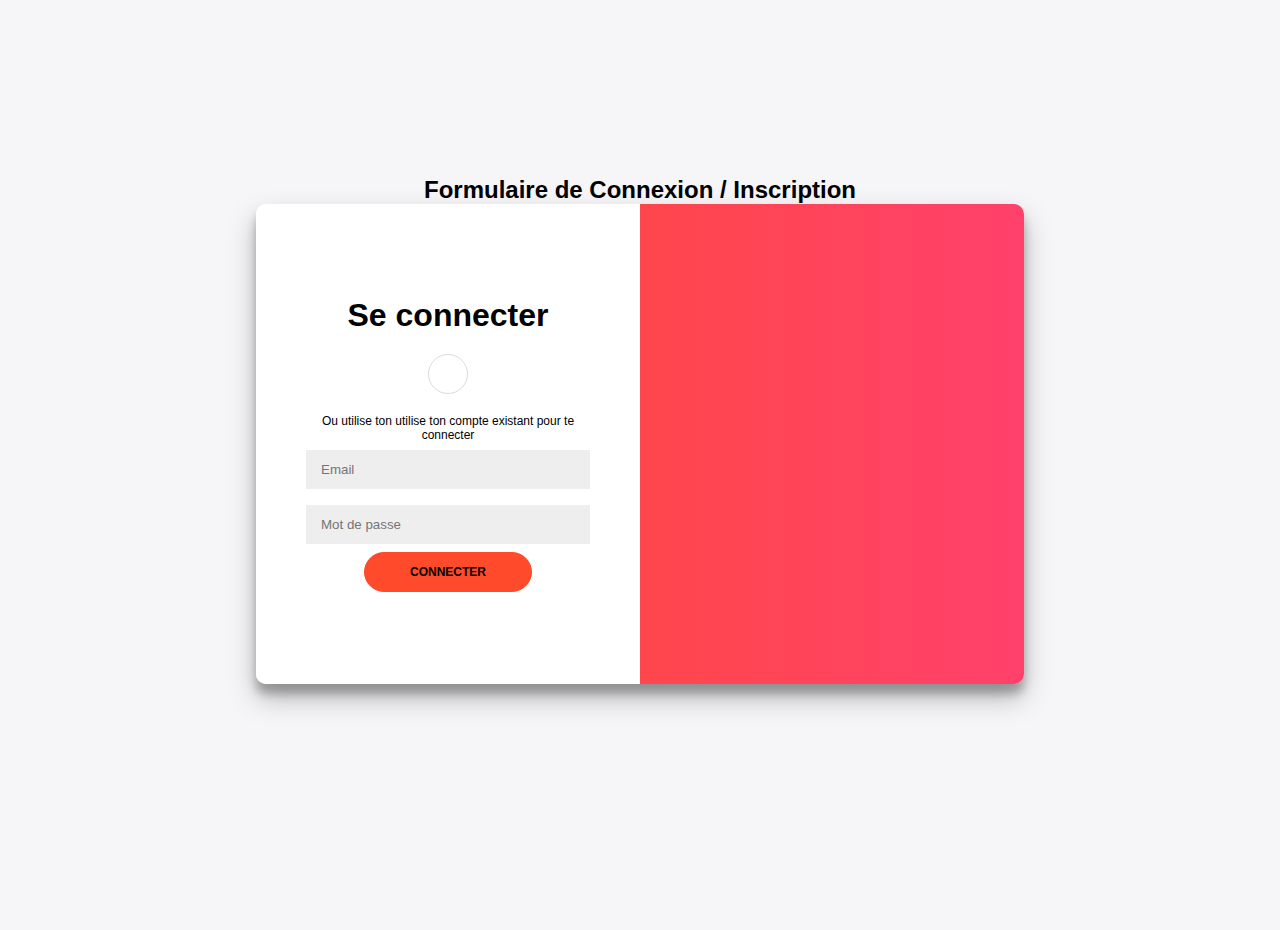
==== index.html @ 64691f70 "première mise en ligne" ====
<!DOCTYPE html>
<html lang="en">
<head>
    <meta charset="UTF-8">
    <meta name="viewport" content="width=device-width, initial-scale=1.0">
    <title>Login Page</title>
    <link rel="stylesheet" href="login.css">
    
    <link href="https://fonts.googleapis.com/icon?family=Material+Icons" rel="stylesheet">
</head>
<body>
    <h2>Formulaire de Connexion / Inscription</h2>

    <div class="container" id="container">
        <div class="form__container sign_up-container">
            <form action="">
                <h1>Créer un compte</h1>
                <div class="social__container">
                    <a href="#" class="social">
                        <i class="fa fa-fw fa-facebook"></i>
                        <i class="fa fa-fw fa-google-plus"></i>
                        <i class="fa fa-fw fa-twitter"></i>
                    </a>
                </div>
                <span>Ou utilise ton email pour l'inscription</span>
                <input type="text" placeholder="Nom complet" required>
                <input type="email" placeholder="Email" required>
                <input type="password" placeholder="Mot de passe" required>
                <button>S'inscrire</button>
            </form>
        </div>

        <div class="form__container sign_in-container">
            <form action="">
                <h1>Se connecter</h1>
                <div class="social__container">
                    <a href="#" class="social">
                        <i class="fa fa-fw fa-facebook"></i>
                        <i class="fa fa-fw fa-google-plus"></i>
                        <i class="fa fa-fw fa-twitter"></i>
                    </a>
                </div>
                <span>Ou utilise ton utilise ton compte existant pour te connecter</span>
                <input type="email" placeholder="Email" required>
                <input type="password" placeholder="Mot de passe" required>
                <button>Connecter</button>
            </form>
        </div>

        <div class="overlay__container">
            <div class="overlay">
                <div class="overlay__panel overlay__left">
                    <h1>Content de vous revoir!</h1>
                    <p>
                        Pour vous connecter, veuillez saisir vos identifiants s'il vous plaît!
                    </p>
                    <button class="ghost" id="signIn"> Se connecter </button>
                </div>

                <div class="overlay__panel overlay__right">
                    <h1>Salut Camarade!</h1>
                    <p>
                        Veuillez entrez vos données pour vous incrire et profiter de la plateforme
                    </p>
                    <button class="ghost" id="signUp"> S'inscrire </button>
                </div>
            </div>
        </div>
    </div>

    <script src="login.js"></script>
</body>
</html>
---- login.css ----
:root {
    --color-light: #f6f5f7;
    --color-light-2: #eee;
    --color-black: #333;
    --color-white: #fff;

    --color-primary: #ff4b2b;
    
    --shadow: 0 14px 28px rgba(0, 0, 0, .25),
            0 10px 10px rgba(0, 0, 0, .25);
}

*,
*::after,
*::before {
    margin: 0;
    padding: 0;
    box-sizing: border-box;
}

a {
    color: inherit;
    text-decoration: none;
}

ul {
    list-style: none;
}

input {
    outline: none;
}

body {
    background-color: var(--color-light);
    display: flex;
    justify-content: center;
    align-items: center;
    flex-direction: column;
    font-family: 'Monserrat', sans-serif;
    height: 100vh;
    margin: -20px 0 50px;
}

h1 {
    font-weight: bold;
}

h2 {
    text-align: center;
}

p {
  font-size: 14px;
  font-weight: 100;
  line-height: 20px;
  letter-spacing: 0.5px;  
  margin: 20px 0 30px;
}

span {
    font-size: 12px;
}

a {
    color: var(--color-black);
    font-size: 14px;
    margin: 15px 0;
}

button {
    border-radius: 20px;
    border: 1px solid var(--color-primary);
    background-color: var(--color-primary);
    font-size: 12px;
    font-weight: bold;
    padding: 12px 45px;
    letter-spacing: 1;
    text-transform: uppercase;
    transition: transform 80ms ease-in;
}

button:active {
    scale: 0.98;
}

button:focus {
    outline: none;
}

button.ghost {
    background-color: transparent;
    border-color: var(--color-white);
}

form {
    background-color: var(--color-white);
    display: flex;
    align-items: center;
    justify-content: center;
    flex-direction: column;
    padding: 0 50px;
    height: 100%;
    text-align: center;
}

input {
    background-color: var(--color-light-2);
    border: none;
    padding: 12px 15px;
    margin: 8px 0;
    width: 100%;
}

.container {
    background-color: var(--color-white);
    border-radius: 10px;
    box-shadow: var(--shadow);
    position: relative;
    overflow: hidden;
    width: 768px;
    max-width: 100%;
    min-height: 480px;
}

.form__container {
    position: absolute;
    top: 0;
    height: 100%;
    transition: all 0.6s ease-in-out;
}

.sign_in-container {
    left: 0;
    width: 50%;
    z-index: 2;
}

.container.right__panel-active .sign_in-container {
    translate: 100%;
}

.sign_up-container {
    left: 0;
    width: 50%;
    opacity: 0;
    z-index: 1;
}

.container.right__panel-active .sign_up-container {
    translate: 100%;
    opacity: 1;
    z-index: 5;
    animation: show 0.6s;
}

@keyframes show {
    0%, 49.99% {
        opacity: 0;
        z-index: 1;
    }

    50%, 100% {
        opacity: 1;
        z-index: 5;
    }
}

.overlay__container {
    position: absolute;
    top: 0;
    left: 50%;
    width: 50%;
    height: 100%;
    overflow: hidden;
    transition: transform 0.6s ease-in-out;
    z-index: 100;
}

.container.right__panel-active .overlay__container {
    translate: -100%;
}

.overlay {
    background-color: #ff416c;
    background: -webkit-linear-gradient(to right, #ff4b2b, #ff416c);
    background: linear-gradient(to right, #ff4b2b, #ff416c);
    background-repeat: no-repeat;
    background-size: cover;
    background-position: 0 0;
    color: var(--color-white);
    position: relative;
    left: -100%;
    height: 100%;
    width: 200%;
    translate: 0;
    transition: transform 0.6s ease-in-out;
}

.container.right__panel-active .overlay {
    translate: 50%;
}

.overlay__panel {
    position: absolute;
    display: flex;
    align-items: center;
    justify-content: center;
    flex-direction: column;
    padding: 0 40px;
    text-align: center;
    top: 0;
    height: 100%;
    width: 50%;
    translate: 0;
    transition: transform 0.6s ease-in-out;
}

.overlay__left {
    translate: -20%;
}

.container.right__panel-active .overlay__left {
    translate: 0;
}

.overlay__right {
    translate: 0;
}

.container.right__panel-active .overlay__right {
    translate: 20%;
}

.social__container {
    margin: 20px 0;
}

.social__container a {
    border: 1px solid #dbdbdb;
    border-radius: 50%;
    display: inline-flex;
    justify-content: center;
    align-items: center;
    margin: 0 5px;
    height: 40px;
    width: 40px;
}

footer {
    background-color: #222;
    color: var(--color-white);
    font-size: 14px;
    bottom: 0!;
}
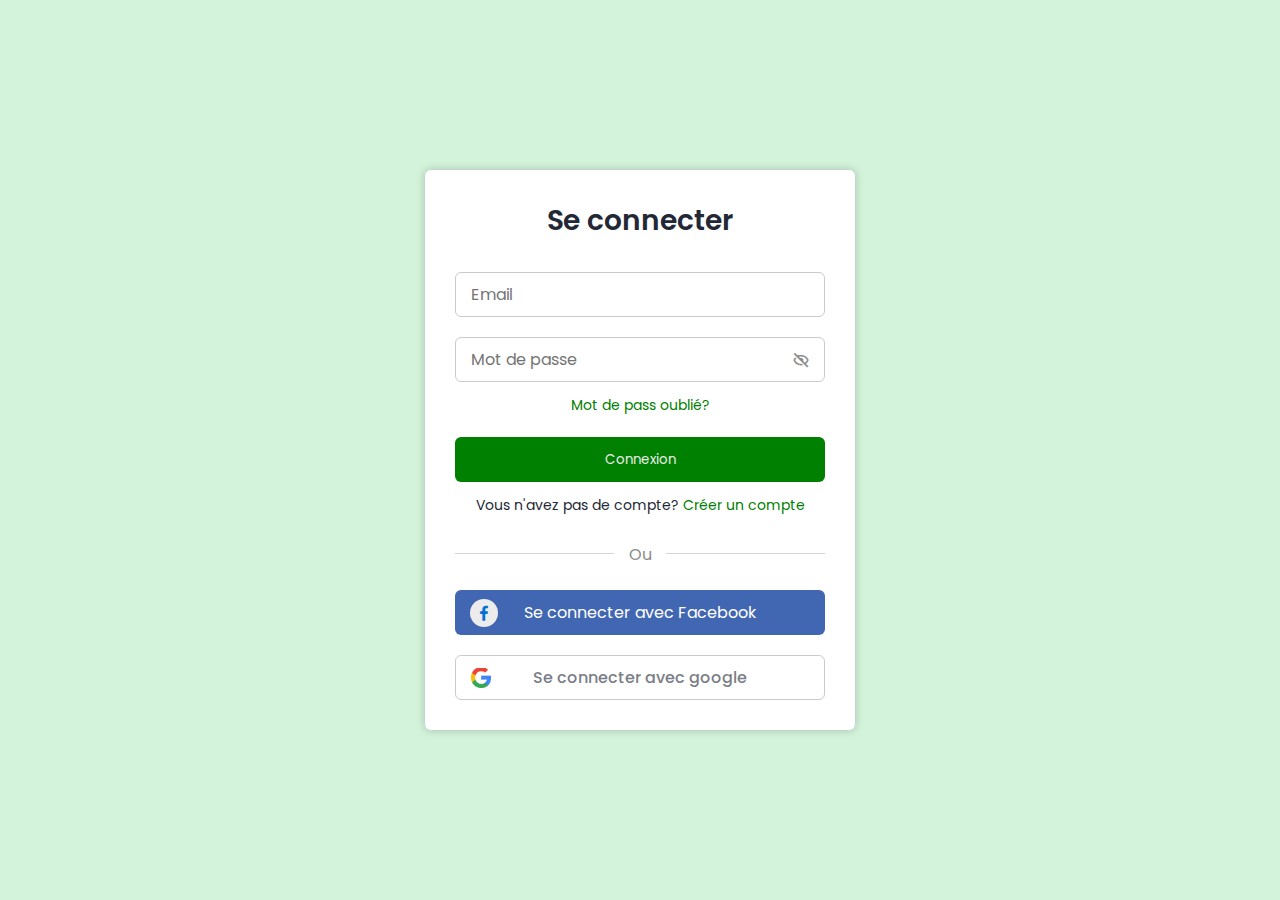
==== commit 27ce47d8: "login.html changed to index.html" ====
--- a/index.html
+++ b/index.html
@@ -3,71 +3,110 @@
 <head>
     <meta charset="UTF-8">
     <meta name="viewport" content="width=device-width, initial-scale=1.0">
-    <title>Login Page</title>
-    <link rel="stylesheet" href="login.css">
+    <title>Page de connexion</title>
+
+    <!--css stays here-->
+    <link rel="stylesheet" href="./src/css/login.css">
+
     
-    <link href="https://fonts.googleapis.com/icon?family=Material+Icons" rel="stylesheet">
+    <!--Boxicons css-->
+    <link href='https://unpkg.com/boxicons@2.1.4/css/boxicons.min.css' rel='stylesheet'>
 </head>
 <body>
-    <h2>Formulaire de Connexion / Inscription</h2>
+    <section class="container forms">
+        <div class="form login">
+            <div class="form__content">
+                <header>Se connecter</header>
 
-    <div class="container" id="container">
-        <div class="form__container sign_up-container">
-            <form action="">
-                <h1>Créer un compte</h1>
-                <div class="social__container">
-                    <a href="#" class="social">
-                        <i class="fa fa-fw fa-facebook"></i>
-                        <i class="fa fa-fw fa-google-plus"></i>
-                        <i class="fa fa-fw fa-twitter"></i>
-                    </a>
+                <form action="#">
+                    <div class="field input__field">
+                        <input type="email" class="input" placeholder="Email" required>
+                    </div>
+
+                    <div class="field input__field">
+                        <input type="password" class="password" placeholder="Mot de passe " required>
+                        <i class='bx bx-hide eye__icon'></i>
+                    </div>
+
+                    <div class="form__link">
+                        <a href="#" class="forgot-pass">Mot de pass oublié?</a>
+                    </div>
+
+                    <div class="field button__field">
+                        <button>connexion</button>
+                    </div>
+                </form>
+
+                <div class="form__link">
+                    <span>Vous n'avez pas de compte? </span><a href="#" class="link signup__link">Créer un compte</a>
                 </div>
-                <span>Ou utilise ton email pour l'inscription</span>
-                <input type="text" placeholder="Nom complet" required>
-                <input type="email" placeholder="Email" required>
-                <input type="password" placeholder="Mot de passe" required>
-                <button>S'inscrire</button>
-            </form>
+            </div>
+
+            <div class="line"></div>
+
+            <div class="media__options">
+                <a href="" class="field facebook">
+                    <i class='bx bxl-facebook facebook__icon' ></i>
+                    <span>Se connecter avec Facebook</span>
+                </a>
+            </div>
+
+            <div class="media__options">
+                <a href="" class="field google">
+                    <img src="./assets/icons/google-icons.png" class="google__icon" alt="google icon">
+                    <span>Se connecter avec google</span>
+                </a>
+            </div>
         </div>
 
-        <div class="form__container sign_in-container">
-            <form action="">
-                <h1>Se connecter</h1>
-                <div class="social__container">
-                    <a href="#" class="social">
-                        <i class="fa fa-fw fa-facebook"></i>
-                        <i class="fa fa-fw fa-google-plus"></i>
-                        <i class="fa fa-fw fa-twitter"></i>
-                    </a>
-                </div>
-                <span>Ou utilise ton utilise ton compte existant pour te connecter</span>
-                <input type="email" placeholder="Email" required>
-                <input type="password" placeholder="Mot de passe" required>
-                <button>Connecter</button>
-            </form>
-        </div>
+        <div class="form signup">
+            <div class="form__content">
+                <header>Créer un compte</header>
 
-        <div class="overlay__container">
-            <div class="overlay">
-                <div class="overlay__panel overlay__left">
-                    <h1>Content de vous revoir!</h1>
-                    <p>
-                        Pour vous connecter, veuillez saisir vos identifiants s'il vous plaît!
-                    </p>
-                    <button class="ghost" id="signIn"> Se connecter </button>
-                </div>
+                <form action="#">
+                    <div class="field input__field">
+                        <input type="text" class="input" placeholder="Nom(s) et Prénom(s)" required>
+                    </div>
 
-                <div class="overlay__panel overlay__right">
-                    <h1>Salut Camarade!</h1>
-                    <p>
-                        Veuillez entrez vos données pour vous incrire et profiter de la plateforme
-                    </p>
-                    <button class="ghost" id="signUp"> S'inscrire </button>
+                    <div class="field input__field">
+                        <input type="email" class="input" placeholder="Email" required>
+                    </div>
+
+                    <div class="field input__field">
+                        <input type="password" class="password" placeholder="Mot de passe " required>
+                        <i class='bx bx-hide eye__icon'></i>
+                    </div>
+
+                    <div class="field button__field">
+                        <button>S'inscrire</button>
+                    </div>
+                </form>
+
+                <div class="form__link">
+                    <span>Avez-vous déjà un compte? </span><a href="#" class="link login-link">Se connecter</a>
                 </div>
             </div>
+
+            <div class="line"></div>
+
+            <div class="media__options">
+                <a href="" class="field facebook">
+                    <i class='bx bxl-facebook facebook__icon' ></i>
+                    <span>Se connecter avec Facebook</span>
+                </a>
+            </div>
+
+            <div class="media__options">
+                <a href="" class="field google">
+                    <img src="./assets/icons/google-icons.png" class="google__icon" alt="google icon">
+                    <span>Se connecter avec google</span>
+                </a>
+            </div>
         </div>
-    </div>
-
-    <script src="login.js"></script>
+    </section>
+    
+    
+    <!--Script stays here-->
+    <script src="./src/js/login.js"></script>
 </body>
 </html>--- a/src/css/login.css
+++ b/src/css/login.css
@@ -0,0 +1,224 @@
+/*Google Font - Poppin*/
+@import url('https://fonts.googleapis.com/css2?family=Poppins:ital,wght@0,100;0,200;0,300;0,400;0,500;0,600;0,700;0,800;0,900;1,100;1,200;1,300;1,400;1,500;1,600;1,700;1,800;1,900&display=swap');
+
+:root {
+    --color-primary: green;
+    --color-secondary: #232836;
+    --color-third: #ececec;
+
+    --color-white:#fff;
+
+    --text-color: #222;
+    --body-color: #d3f3db;
+
+    --main-transition: all .3s ease;
+}
+
+*{
+    margin: 0;
+    padding: 0;
+    box-sizing: border-box;
+    font-family: 'Poppins', sans-serif;
+}
+
+ul {
+    list-style: none;
+}
+
+a {
+    text-decoration: none;
+    color: inherit;
+}
+
+.container {
+    height: 100vh;
+    width: 100%;
+    display: flex;
+    align-items: center;
+    justify-content: center;
+    column-gap: 30px;
+    background-color: var(--body-color);
+}
+
+.form {
+    position: absolute;
+    max-width: 430px;
+    width: 100%;
+    padding: 30px;
+    border-radius: 6px;
+    background: #fff;
+    box-shadow: 0px 0px 10px rgba(0, 0, 0, 0.226);
+    transition: all .6s ease-in;
+}
+
+.form.signup {
+    opacity: 0;
+    pointer-events: none;
+}
+
+.forms.show__signup .form.signup{
+    opacity: 1;
+    pointer-events: auto;
+}
+
+.forms.show__signup .form.login {
+    opacity: 0;
+    pointer-events: none;
+}
+
+header {
+    font-size: 28px;
+    font-weight: 600;
+    color: #232836;
+    text-align: center;
+}
+
+form {
+    margin-top: 30px;
+}
+
+.form .field {
+    position: relative;
+    height: 45px;
+    width: 100%;
+    margin-top: 20px;
+    border-radius: 6px;
+}
+
+.field input,
+.field button {
+    height: 100%;
+    width: 100%;
+    border: none;
+    border-radius: 6px;
+}
+
+.field input {
+    outline: none;
+    font-size: 16px;
+    font-weight: 400;
+    padding: 0 15px;
+    border: 1px solid #cacaca;
+    transition: var(--main-transition);
+}
+
+.field input:focus {
+    border-bottom-width: 2px;
+    border-bottom-color: var(--color-primary);
+}
+
+.eye__icon {
+    position: absolute;
+    top: 50%;
+    right: 10px;
+    transform: translateY(-50%);
+    font-size: 18px;
+    color: #8b8b8b;
+    cursor: pointer;
+    padding: 5px;
+}
+
+.field button {
+    color: var(--color-third);
+    background-color: var(--color-primary);
+    text-transform: capitalize;
+    cursor: pointer;
+    transition: var(--main-transition);
+}
+
+.field button:hover {
+    background-color: #06a013;
+}
+
+.form__link {
+    margin-top: 10px;
+    text-align: center;
+}
+
+.form__link span,
+.form__link a {
+    font-size: 14px;
+    font-weight: 400;
+    color: var(--color-secondary);
+}
+
+.form a {
+    color: var(--color-primary);
+}
+
+.form__content a:hover {
+    text-decoration: underline;
+}
+
+.line {
+    position: relative;
+    height: 1px;
+    width: 100%;
+    margin: 36px 0;
+    background-color: #d4d4d4;
+}
+
+.line::before {
+    content: "Ou";
+    position: absolute;
+    top: 50%;
+    left: 50%;
+    transform: translate(-50%, -50%);
+    background-color: var(--color-white);
+    color: #8b8b8b;
+    padding: 0 15px;
+}
+
+.media__options a {
+    display: flex;
+    flex-direction: row;
+    align-items: center;
+    justify-content: center;
+}
+
+a.facebook {
+    color: #fff;
+    background-color: #4267b2;
+}
+
+a.facebook .facebook__icon {
+    height: 28px;
+    width: 28px;
+    color: #0171d3;
+    font-size: 20px;
+    border-radius: 50%;
+    display: flex;
+    align-items: center;
+    justify-content: center;
+    background-color: var(--color-third);
+}
+
+.facebook__icon,
+.google__icon {
+    position: absolute;
+    top: 50%;
+    left: 15px;
+    transform: translateY(-50%);
+}
+
+a .google__icon {
+    width: 20px;
+    height: 20px;
+    object-fit: cover;
+}
+
+a.google {
+    border: 1px solid #cacaca;
+}
+
+a.google span {
+    font-weight: 500;
+    opacity: 0.6;
+    color: var(--color-secondary);
+}
+
+@media screen and (max-width:400px) {
+    .form {
+        padding: 15px 10px;
+    }
+}